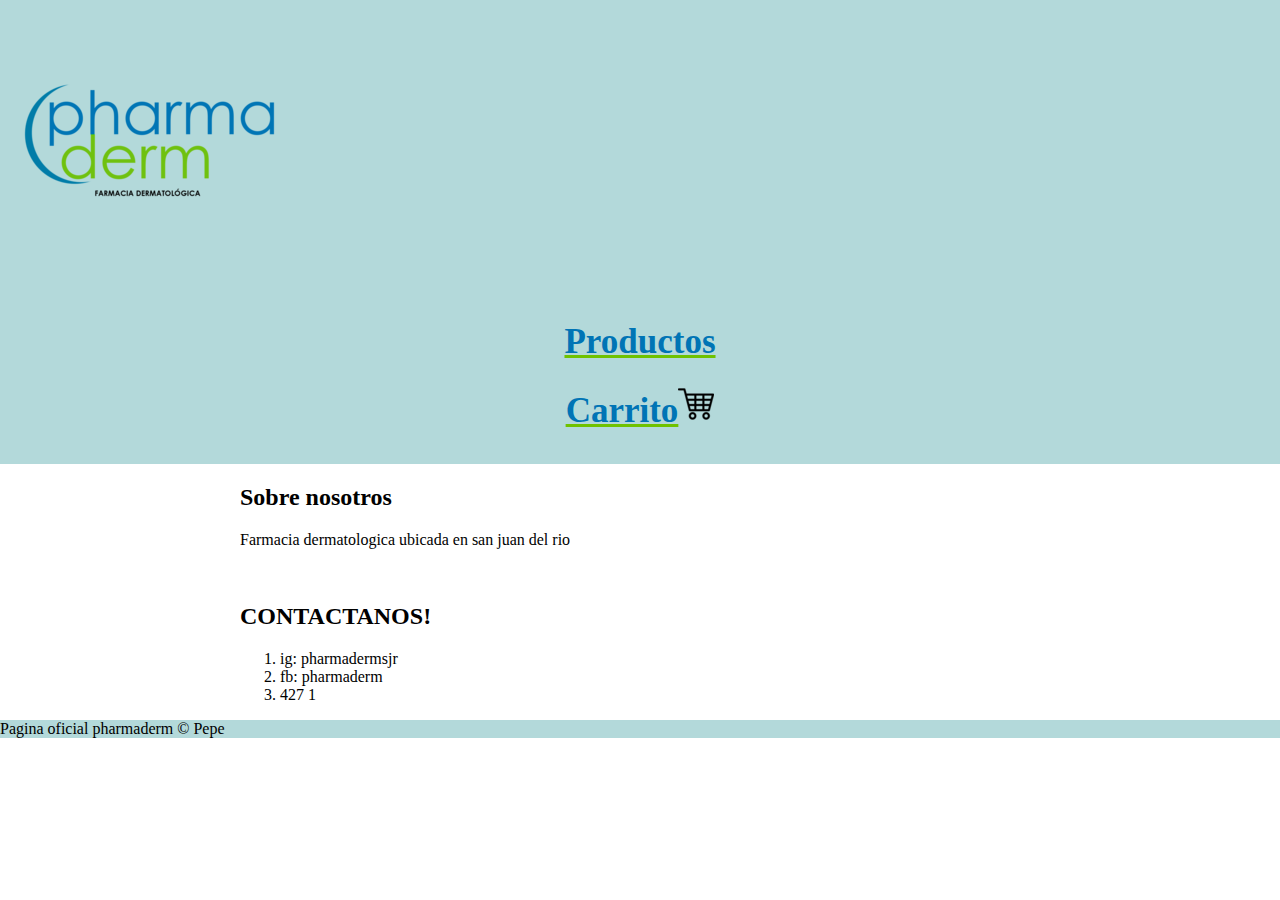
==== index.html @ 4a5bb3dc "Update index.html" ====
<!DOCTYPE html>
<html>
<head>
	<title>pharmaderm</title>
	<link rel="icon" href="img/logo-pequeno.png">
	<link rel="stylesheet" type="text/css" href="css/pharmaderm.css">
</head>
<body>
<!--header element-->
	<header>
	<a href="https://setien25.github.io/pharmaderm/"><img src="img/logo.png"></a>
<a href="https://setien25.github.io/pharmaderm/productos.html"><h1>Productos </h1> </a>
<a href="https://setien25.github.io/pharmaderm/"><h1> Carrito<img src="img/carrito.png"></h1> </a>
	</header>

<!-- main element -->
<main>
	<h2> Sobre nosotros</h2>
<p>Farmacia dermatologica ubicada en san juan del rio</p>
<img src="">

<!-- Productos -->

<!-- Contactos -->
<h2>CONTACTANOS!</h2>
<ol>
	<li>ig: pharmadermsjr</li>
	<li>fb: pharmaderm</li>
	<li>427 1</li>
</ol>
</main>

<!-- footer -->
<footer>
	<p>Pagina oficial pharmaderm &copy; Pepe</p>
</footer>
</body>
</html>
---- css/pharmaderm.css ----
body{
	margin: 0;
	font-family: Century Gothic;
}

header{
	background-color: #b3d9da;
	text-align: left;
	padding-top: 10px;
	padding-bottom: 10px;
}
header h1{
	color: #0074b5;
	font-family: Century Gothic;
	text-align: center;
	font-size: 35px;
}
header h2{
	color: #6fc200;
	font-family: Century Gothic;
	text-align: right;
	font-size: 35px;

}
main{
max-width: 800px;
margin: 0 auto;
padding: 0 20px 
}


a{
	color: #6fc200;
	font-size: 25px

}
a:hover{
	color: #0074b5;
	
}

footer{
	background-color: #b3d9da;
	text-align: left;
	padding-top: 0px;
	padding-bottom: 0px;
	margin: 0;
}
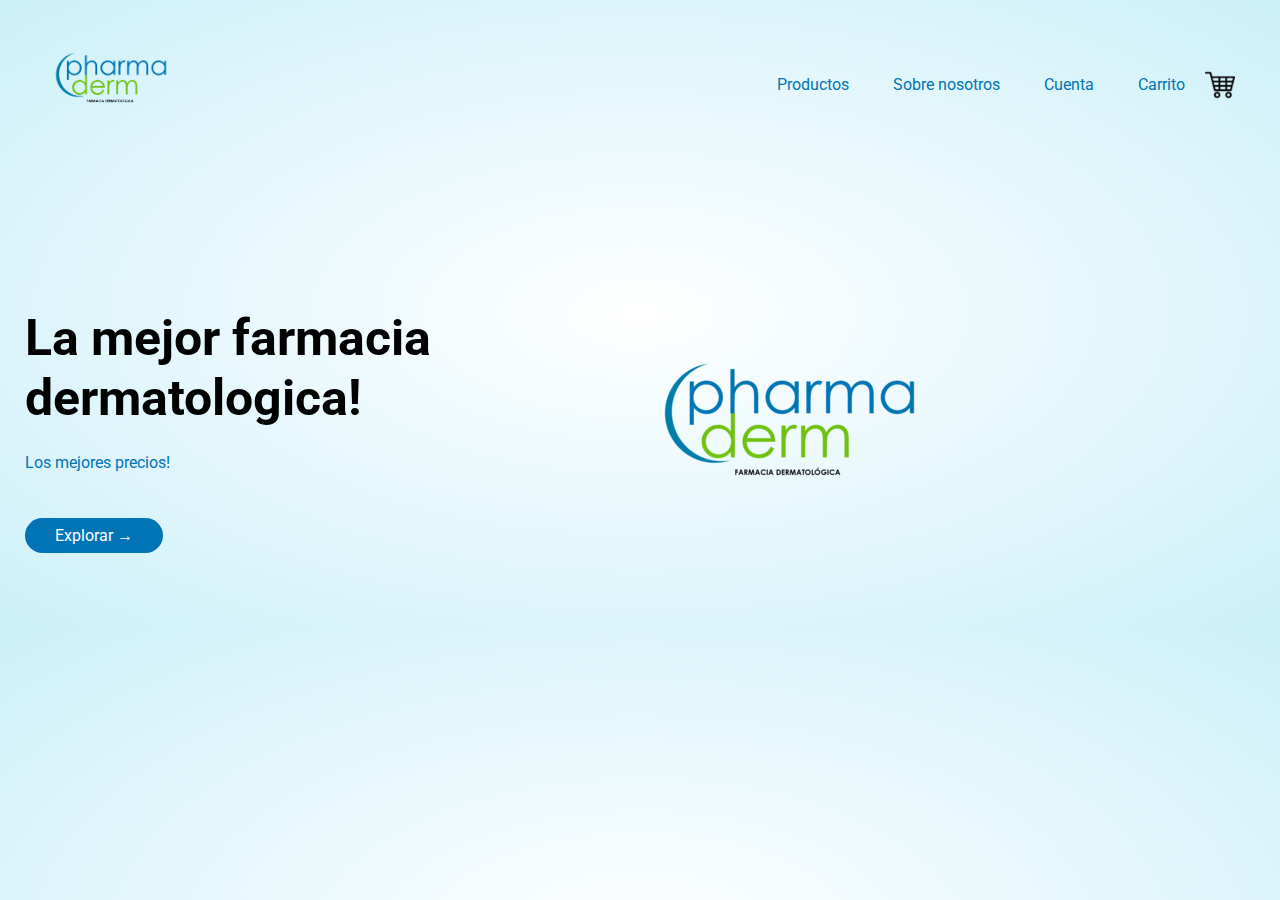
==== commit 9e84526c: "Whole new index" ====
--- a/index.html
+++ b/index.html
@@ -4,35 +4,44 @@
 	<title>pharmaderm</title>
 	<link rel="icon" href="img/logo-pequeno.png">
 	<link rel="stylesheet" type="text/css" href="css/pharmaderm.css">
+	<link rel="preconnect" href="https://fonts.gstatic.com">
+<link href="https://fonts.googleapis.com/css2?family=Roboto:wght@100;300;400;700&display=swap" rel="stylesheet">
 </head>
 <body>
+<div class="header">
+	<div class="container">
+		<div class="navbar">
+			<div class="logo">
+				<img src="img/logo.png" width="125px">
+			</div>
+			<nav>
+				<ul>
+					<li><a href="">Productos</a></li>
+					<li><a href="">Sobre nosotros</a></li>
+					<li><a href="">Cuenta</a></li>
+					<li><a href="">Carrito</a></li>
+				</ul>
+			</nav>
+			<img src="img/carrito.png" width="30px" height="30px">
+		</div>
+	<div class="row">
+		<div class="col-2">
+			<h1>La mejor farmacia dermatologica!</h1>
+			<p>Los mejores precios!</p>
+			<a href="" class="btn">Explorar &#8594;</a>
+		</div>
+		<div class="col-2">
+		<img src="img/logo.png">	
+		</div>
+	</div>
+	</div>
+</div>
+
+
+
+
+</body>
+</html>
+	
 <!--header element-->
-	<header>
-	<a href="https://setien25.github.io/pharmaderm/"><img src="img/logo.png"></a>
-<a href="https://setien25.github.io/pharmaderm/productos.html"><h1>Productos </h1> </a>
-<a href="https://setien25.github.io/pharmaderm/"><h1> Carrito<img src="img/carrito.png"></h1> </a>
-	</header>
-
-<!-- main element -->
-<main>
-	<h2> Sobre nosotros</h2>
-<p>Farmacia dermatologica ubicada en san juan del rio</p>
-<img src="">
-
-<!-- Productos -->
-
-<!-- Contactos -->
-<h2>CONTACTANOS!</h2>
-<ol>
-	<li>ig: pharmadermsjr</li>
-	<li>fb: pharmaderm</li>
-	<li>427 1</li>
-</ol>
-</main>
-
-<!-- footer -->
-<footer>
-	<p>Pagina oficial pharmaderm &copy; Pepe</p>
-</footer>
-</body>
-</html>+	--- a/css/pharmaderm.css
+++ b/css/pharmaderm.css
@@ -1,48 +1,82 @@
 body{
 	margin: 0;
-	font-family: Century Gothic;
+	
+	padding: 0;
+	box-sizing: border-box;
 }
-
-header{
-	background-color: #b3d9da;
-	text-align: left;
-	padding-top: 10px;
-	padding-bottom: 10px;
-}
-header h1{
-	color: #0074b5;
-	font-family: Century Gothic;
-	text-align: center;
-	font-size: 35px;
-}
-header h2{
-	color: #6fc200;
-	font-family: Century Gothic;
-	text-align: right;
-	font-size: 35px;
-
-}
-main{
-max-width: 800px;
-margin: 0 auto;
-padding: 0 20px 
+body{
+	font-family:'Roboto', sans-serif;
+	background: radial-gradient(#fff,#cdf0f9);
 }
 
 
+
+.navbar {
+	display: flex;
+	align-items: center;
+	padding: 20px;
+}
+nav{
+	flex: 1;
+	text-align: right;
+}
+nav ul{
+	display: inline-block;
+	list-style-type: none;
+}
+nav ul li{
+	display: inline-block;
+	margin: 20px;
+}
 a{
-	color: #6fc200;
-	font-size: 25px
-
+	text-decoration: none;
+	color: #0074b5;
 }
-a:hover{
-	color: #0074b5;
-	
+p{
+	color:  #0074b5;
+}
+.container{
+	max-width: 1300px;
+	margin: auto;
+	padding-left: 25px;
+	padding-right: 25px;
+}
+.row{
+	display: flex;
+	align-items: center;
+	flex-wrap: wrap;
+	justify-content: space-around;
 }
 
-footer{
-	background-color: #b3d9da;
-	text-align: left;
-	padding-top: 0px;
-	padding-bottom: 0px;
-	margin: 0;
+.col-2{
+	flex-basis: 50%;
+	min-width: 300px;
 }
+
+.col-2 img{
+	max-width: 100%;
+	padding: 50px 0;
+}
+.col-2 h1{
+	font-size: 50px;
+	line-height: 60px;
+	margin: 25px 0;
+}
+.btn{
+	display: inline-block;
+	background: #0074b5;
+	color: white;
+	padding: 8px 30px;
+	margin: 30px 0;
+	border-radius: 30px;
+	transition: background 0.5s;
+}
+.btn:hover{
+	background: #6fc200
+}
+.header{
+	background: radial-gradient(#fff,#cdf0f9);
+}
+.header .row{
+margin-top: 70px;
+}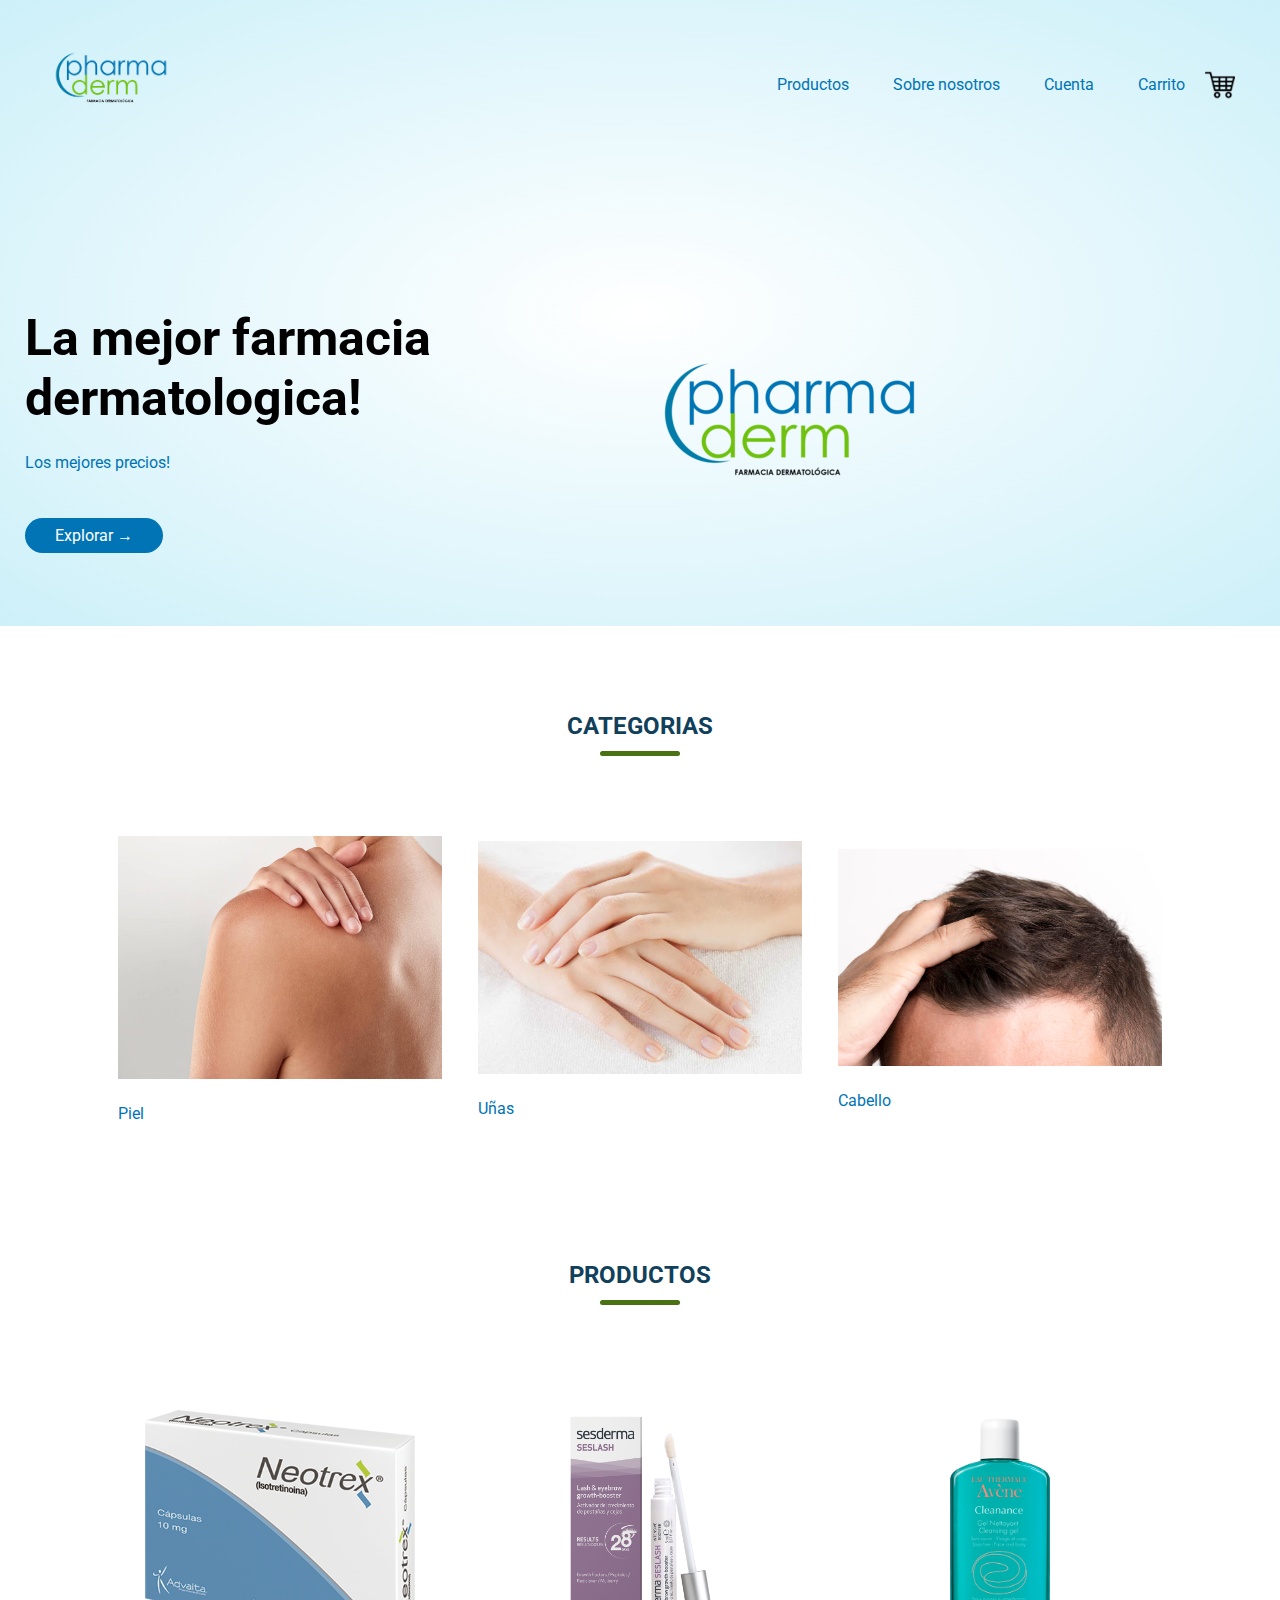
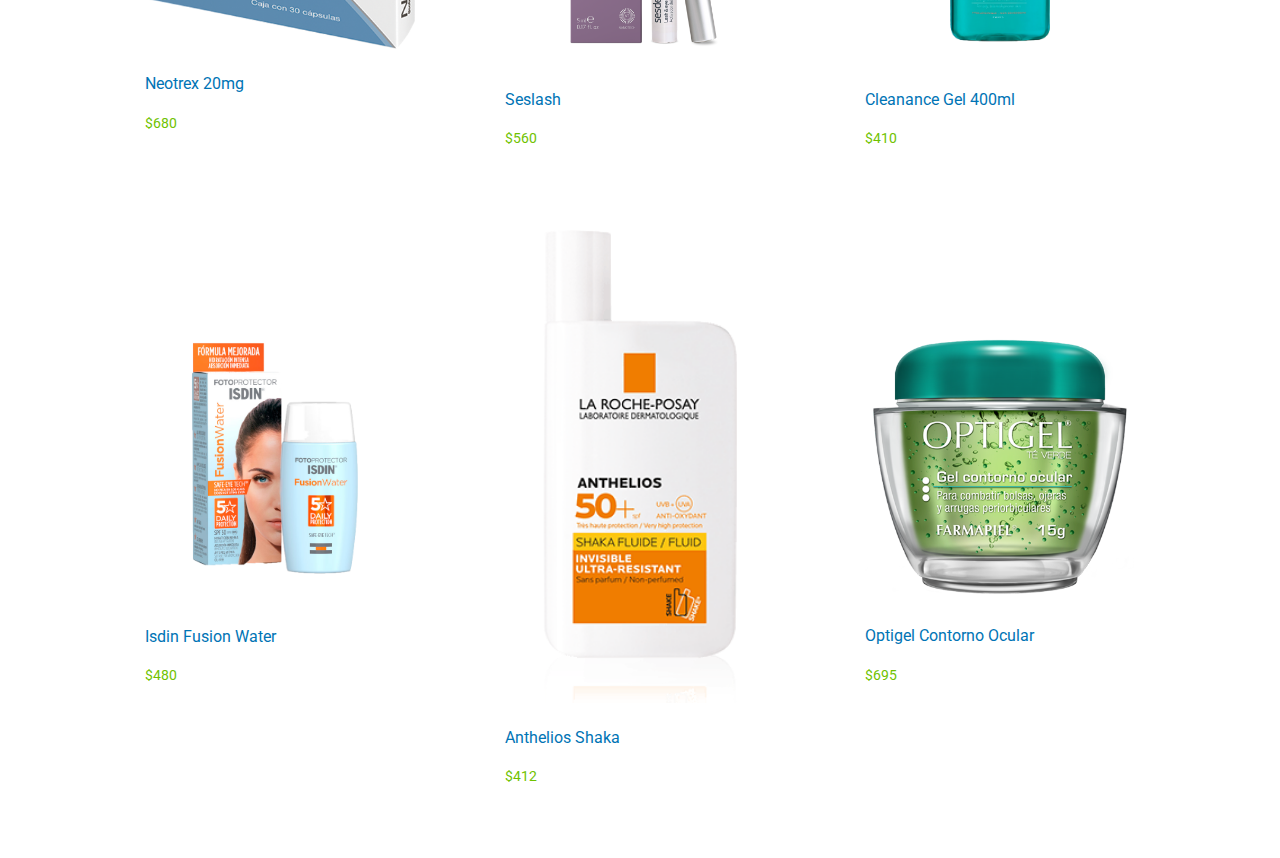
==== commit 72ebc1ae: "Added categories and some products" ====
--- a/index.html
+++ b/index.html
@@ -37,11 +37,71 @@
 	</div>
 </div>
 
+<!---featured categories--->
+<div class="categories">
+	<div class="small-container">
+		<h2 class="title">CATEGORIAS</h2>
+		<div class="row">
+		<div class="col-3">
+			<img src="img/piel.jpg">
+			<h4>Piel</h4>
+		</div>
+		<div class="col-3">
+			<img src="img/unas.jpg">
+			<h4>Uñas</h4>
+		</div>
+		<div class="col-3">
+			<img src="img/cabello.jpg">
+			<h4>Cabello</h4>
+		</div>
+	</div>
+	</div>
+	
+</div>
+<!--featured products-->
+<div class="small-container">
+	<h2 class="title">PRODUCTOS</h2>
+<div class="row">
+	<div class="col-4">
+		<img src="img/neotrex.png">
+		<h4>Neotrex 20mg</h4>
+		<p>$680</p>
+	</div>
+	<div class="col-4">
+		<img src="img/seslash.png">
+		<h4>Seslash</h4>
+		<p>$560</p>
+	</div>
+	<div class="col-4">
+		<img src="img/cleanance.png">
+		<h4>Cleanance Gel 400ml</h4>
+		<p>$410</p>
+	</div>
+	<div class="col-4">
+		<img src="img/fusionwater.png">
+		<h4>Isdin Fusion Water</h4>
+		<p>$480</p>
+	</div>
+	<div class="col-4">
+		<img src="img/shaka.png">
+		<h4>Anthelios Shaka</h4>
+		<p>$412</p>
+	</div>
+	<div class="col-4">
+		<img src="img/optigel.png">
+		<h4>Optigel Contorno Ocular</h4>
+		<p>$695</p>
+	</div>
+</div>
+
+</div>
+
 
 
 
 </body>
 </html>
 	
-<!--header element-->
+
+
 	--- a/css/pharmaderm.css
+++ b/css/pharmaderm.css
@@ -6,7 +6,7 @@
 }
 body{
 	font-family:'Roboto', sans-serif;
-	background: radial-gradient(#fff,#cdf0f9);
+	
 }
 
 
@@ -79,4 +79,69 @@
 }
 .header .row{
 margin-top: 70px;
+}
+
+.categories{
+	margin: 70px 0;
+}
+
+.col-3{
+	flex-basis: 30%;
+	min-width: 250px;
+	margin-bottom: 30px;
+}
+
+.col-3 img{
+	width: 100%
+}
+
+.small-container{
+	max-width: 1080px;
+	margin: auto;
+	padding-left: 25px;
+	padding-right: 25px;
+}
+
+.col-4{
+	flex-basis: 25%;
+	padding: 10px;
+	min-width: 200px;
+	margin-bottom: 50px;
+	transition: transform 0.5s;
+}
+.col-4 img{
+	width: 100%;
+}
+
+.title{
+	text-align: center;
+	margin: 0 auto 80px;
+	position: relative;
+	line-height: 60px;
+	color: #11405b;
+
+}
+
+.title::after{
+	content: '';
+	background: #497212;
+	width: 80px;
+	height: 5px;
+	border-radius: 5px;
+	position: absolute;
+	bottom: 0;
+	left: 50%;
+	transform: translateX(-50%);
+}
+h4{
+	color:  #0074b5;
+	font-weight: normal;
+
+}
+.col-4 p{
+	font-size: 14px;
+	color: #6fc200;
+}
+.col-4:hover{
+	transform: translateY(-5px);
 }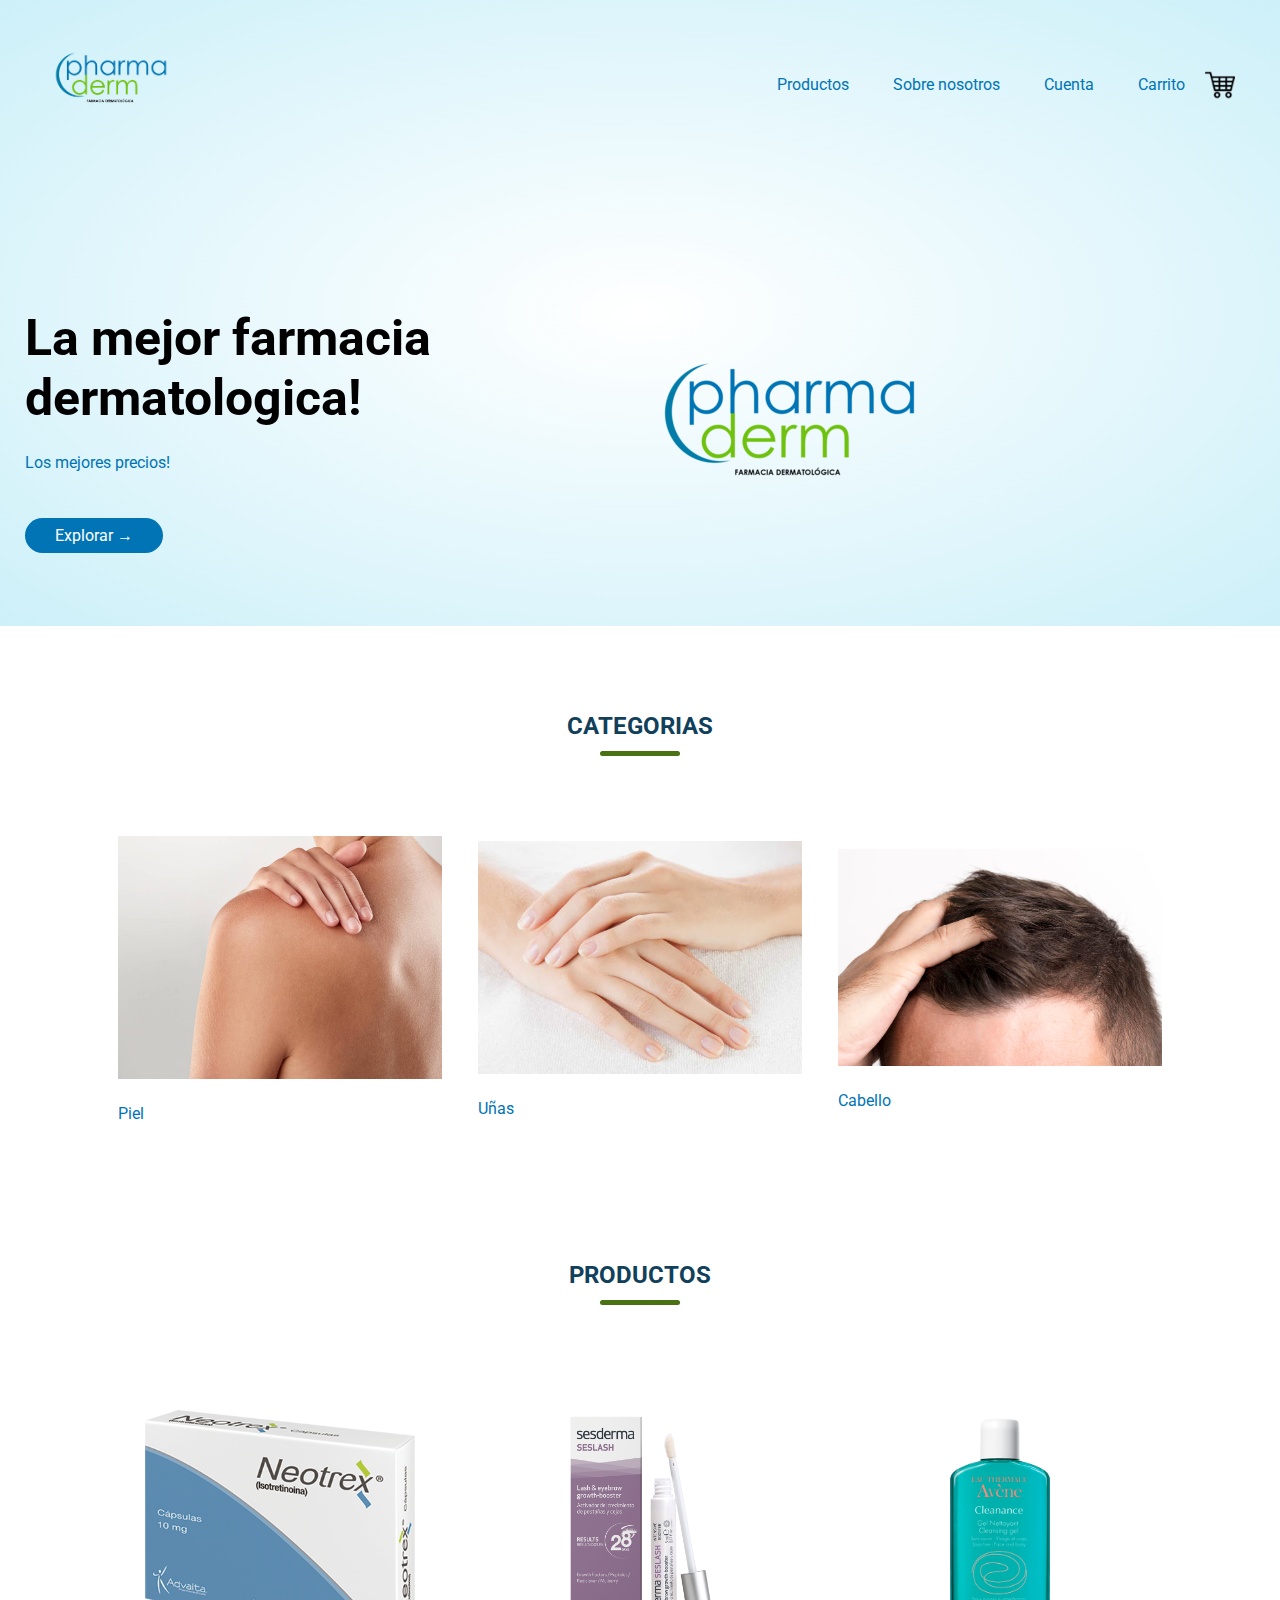
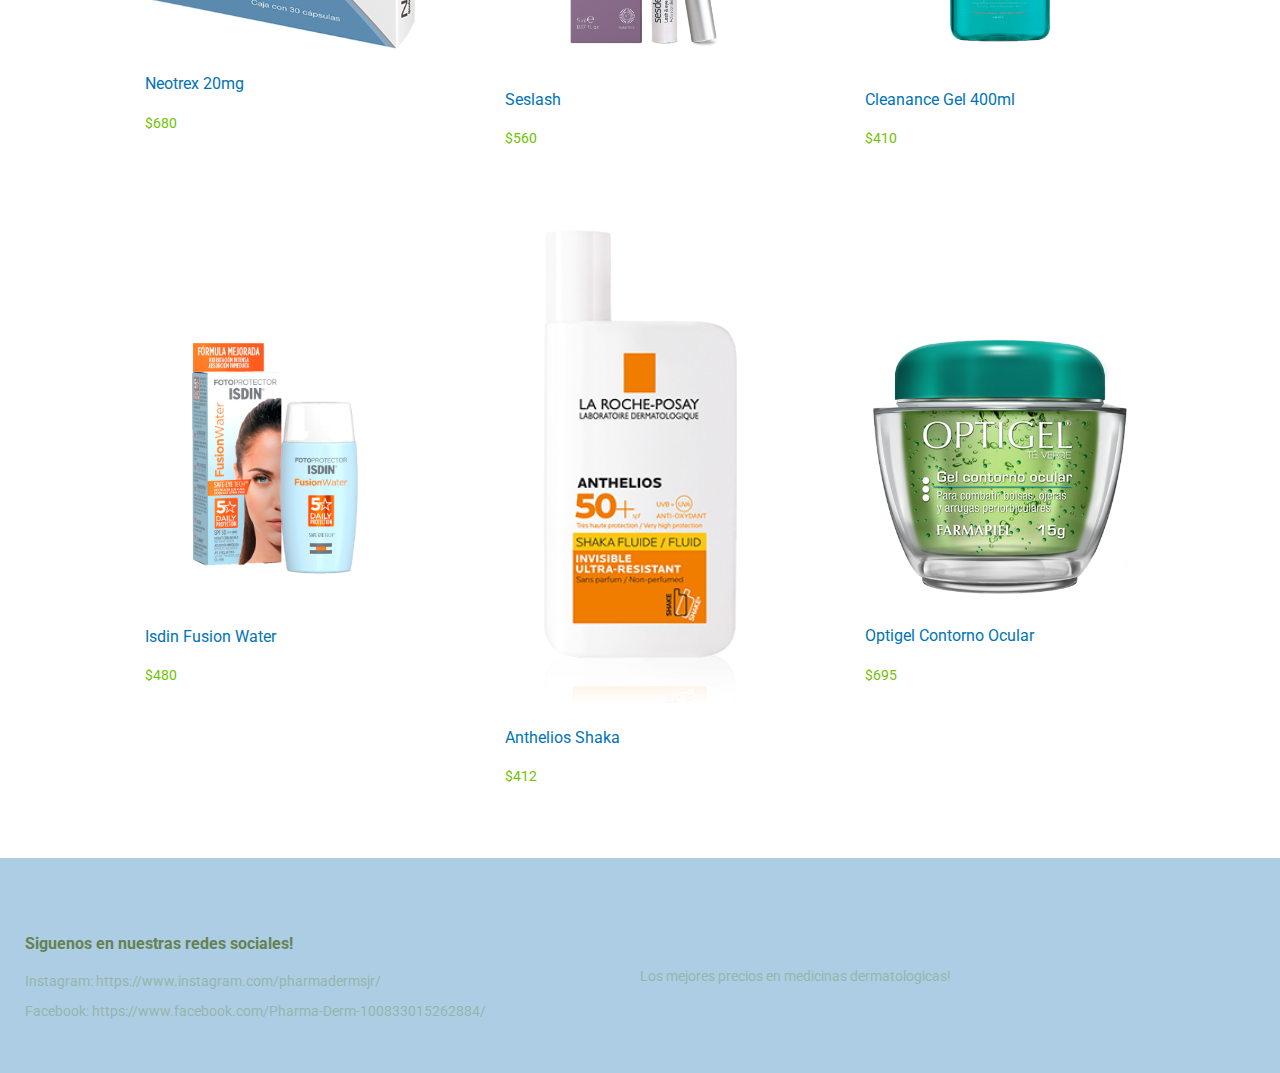
==== commit b6862d87: "3333" ====
--- a/index.html
+++ b/index.html
@@ -93,10 +93,25 @@
 		<p>$695</p>
 	</div>
 </div>
+</div>
+<!--Footer-->
+<div class="footer">
+	<div class="container">
+		<div class="row">
+			<div class="footer-col-1">
+				<h3>Siguenos en nuestras redes sociales!</h3>
+				<p>Instagram: https://www.instagram.com/pharmadermsjr/</p>
+				<p>Facebook: https://www.facebook.com/Pharma-Derm-100833015262884/</p>
 
+			</div>
+			<div class="footer-col-2">
+				<p>Los mejores precios en medicinas dermatologicas!</p>
+			</div>
+
+		</div>
+	</div>
+	
 </div>
-
-
 
 
 </body>
--- a/css/pharmaderm.css
+++ b/css/pharmaderm.css
@@ -144,4 +144,27 @@
 }
 .col-4:hover{
 	transform: translateY(-5px);
-}+}
+.footer{
+	background: #adcde5;
+	color: #8a8a;
+	font-size: 14px;
+	padding: 60px 0 20px;
+}
+.footer p{
+	color: #8a8a;
+}
+.footer h3{
+	color: #658252;
+	margin-bottom: 20px;
+}
+.footer-col-1, .footer-col-2{
+	min-width: 250px;
+	margin-bottom: 20px;
+}
+.footer-col-1{
+	flex-basis: 50%;
+}
+.footer-col-2{
+	flex: 1;
+}
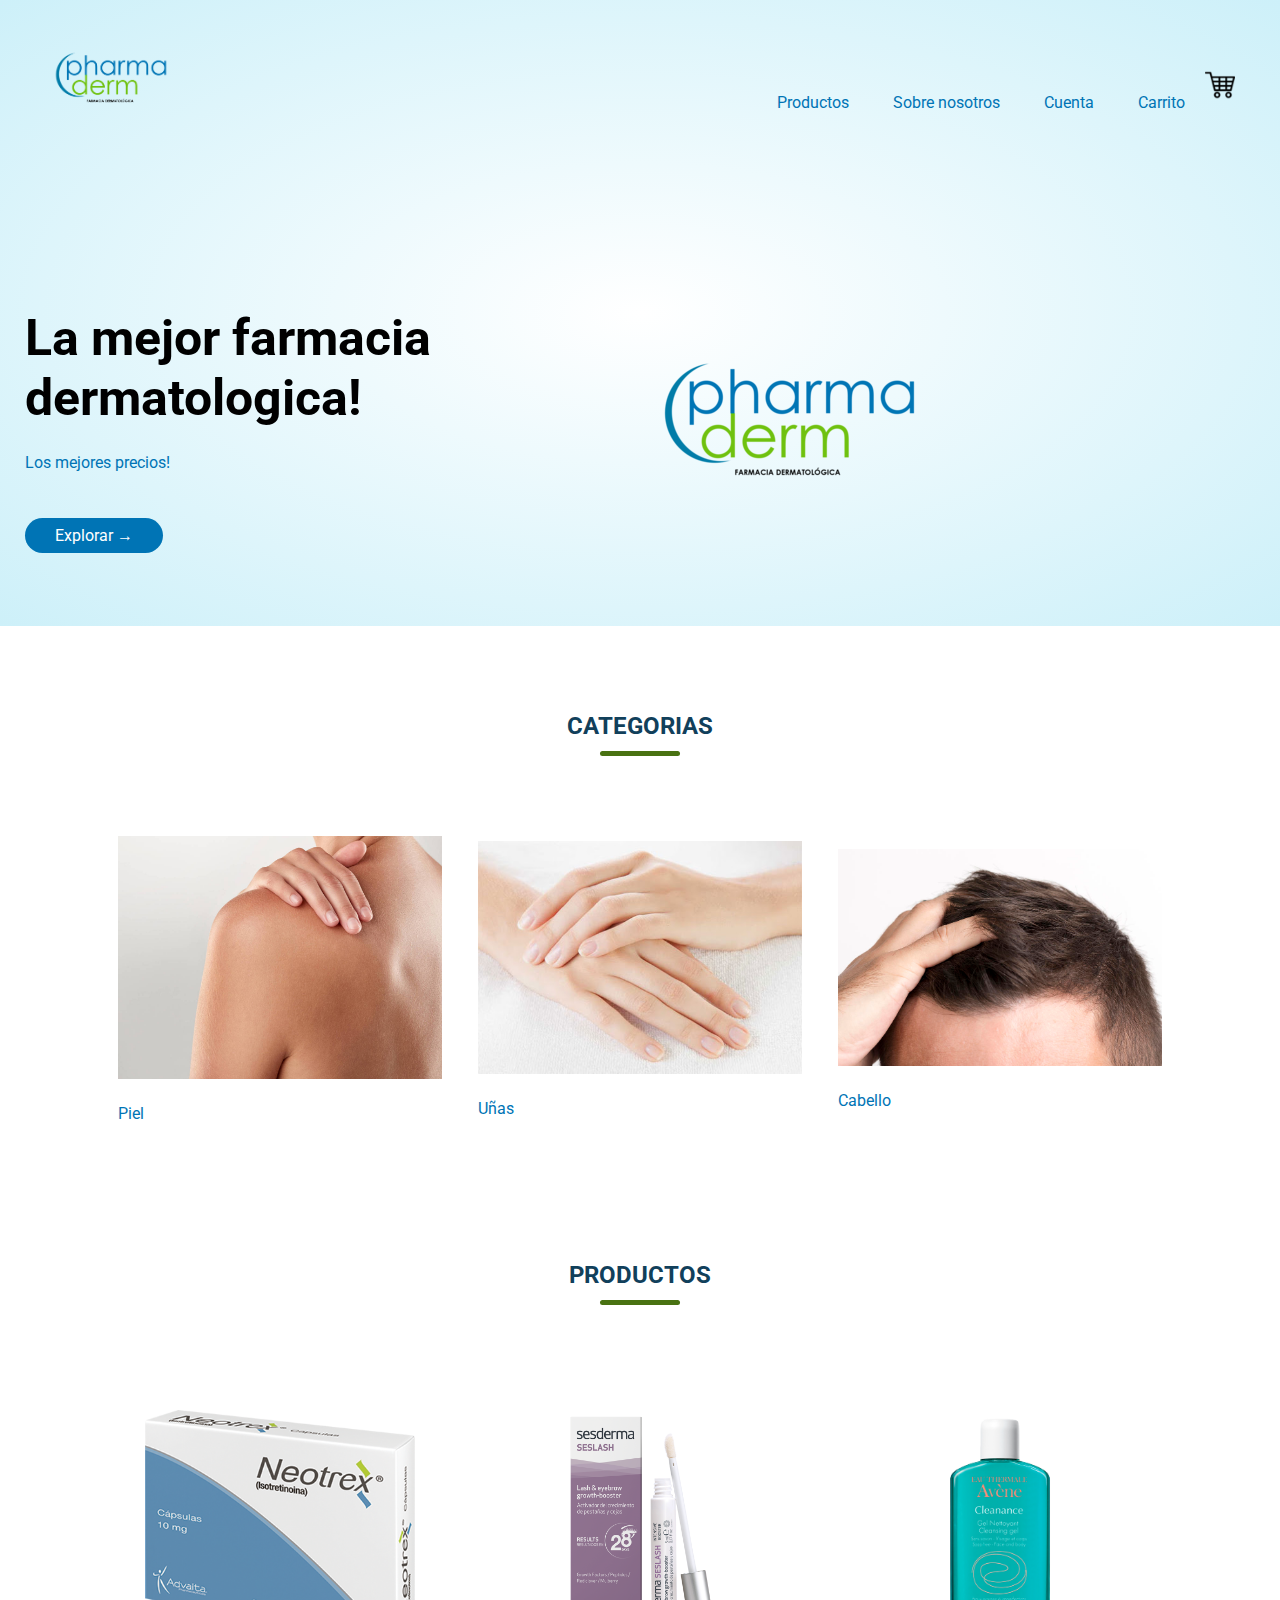
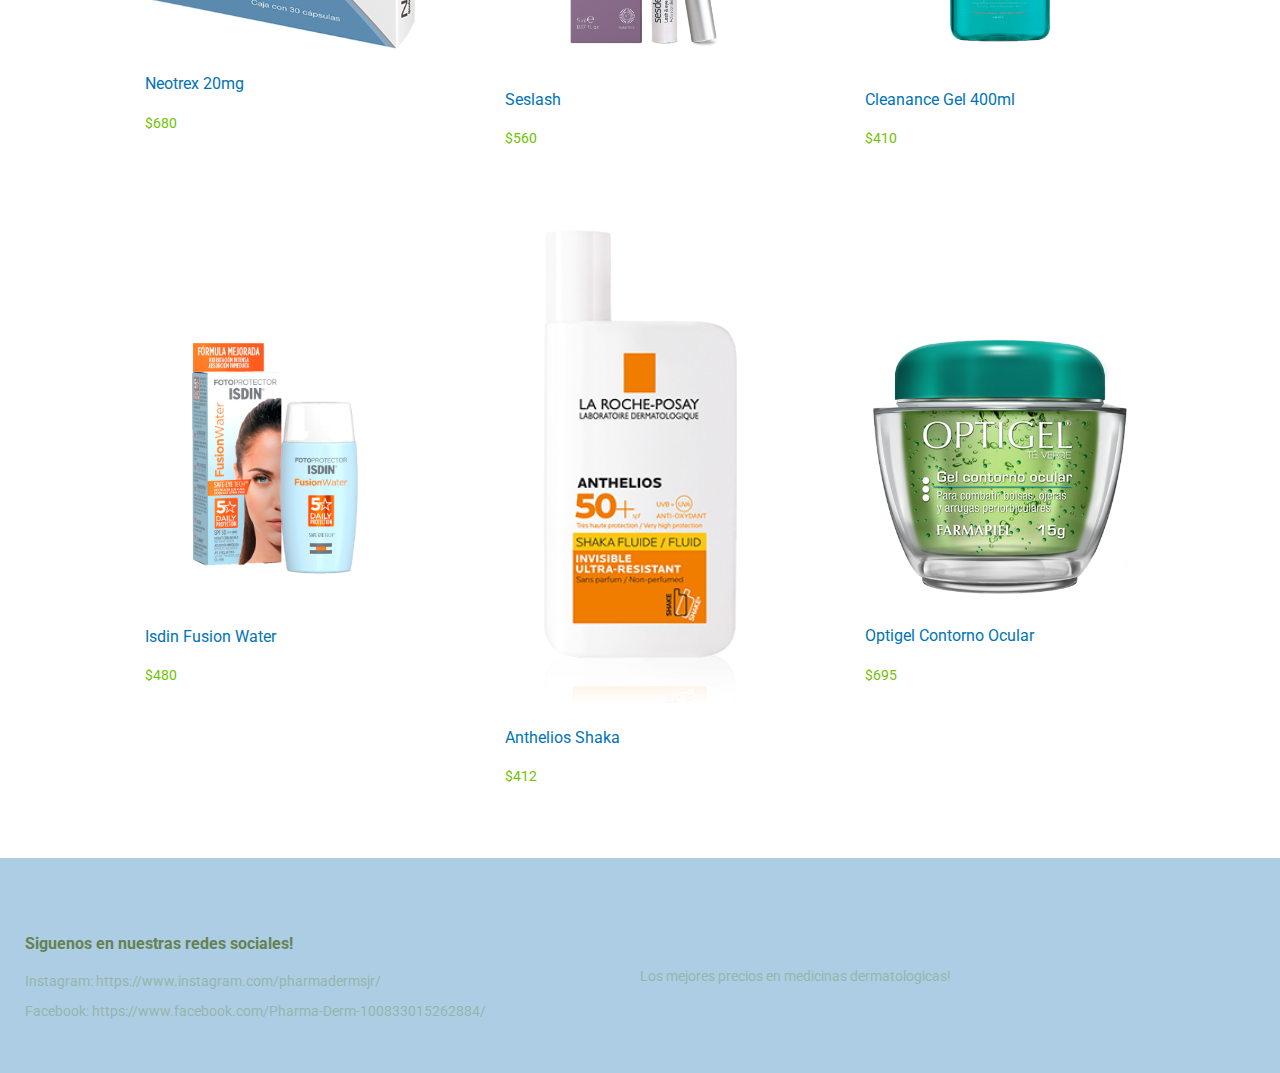
==== commit f186a5ff: "Homepage finished" ====
--- a/index.html
+++ b/index.html
@@ -1,7 +1,9 @@
 <!DOCTYPE html>
 <html>
 <head>
-	<title>pharmaderm</title>
+	<meta charset="utf-8">
+	<meta name="viewport" content="width=device-width, initial-scale=1.0">
+	<title>pharmaderm|Farmacia Dermatologica</title>
 	<link rel="icon" href="img/logo-pequeno.png">
 	<link rel="stylesheet" type="text/css" href="css/pharmaderm.css">
 	<link rel="preconnect" href="https://fonts.gstatic.com">
@@ -15,7 +17,7 @@
 				<img src="img/logo.png" width="125px">
 			</div>
 			<nav>
-				<ul>
+				<ul id="MenuItems">
 					<li><a href="">Productos</a></li>
 					<li><a href="">Sobre nosotros</a></li>
 					<li><a href="">Cuenta</a></li>
@@ -23,6 +25,7 @@
 				</ul>
 			</nav>
 			<img src="img/carrito.png" width="30px" height="30px">
+			<img src="img/menu.png" class="menu-icon" onclick="menutoggle()">
 		</div>
 	<div class="row">
 		<div class="col-2">
@@ -113,6 +116,24 @@
 	
 </div>
 
+<script>
+	var MenuItems = document.getElementById("MenuItems");
+
+	MenuItems.style.maxHeight = "0px";
+
+	function menutoggle(){
+		if(MenuItems.style.maxHeight == "0px")
+		{
+			MenuItems.style.maxHeight = "200px";
+		}
+		else
+		{
+			MenuItems.style.maxHeight = "0px";
+		}
+	}
+
+</script>
+
 
 </body>
 </html>
--- a/css/pharmaderm.css
+++ b/css/pharmaderm.css
@@ -168,3 +168,47 @@
 .footer-col-2{
 	flex: 1;
 }
+.menu-icon{
+	width: 28px;
+	margin-left: 20px;
+	display: none;
+}
+
+@media only screen and (max-width: 800px){
+	nav ul{
+		position: absolute;
+		top: 70px;
+		left: 0;
+		background: #333;
+		width: 100%;
+		overflow: hidden;
+		transition: max-height 0.5s;
+
+	}
+	nav ul li{
+		display: block;
+		margin-right: 50px;
+		margin-top: 10px;
+		margin-bottom: 10px;
+
+	}
+	nav ul li a{
+		color: #81aac9
+
+	}
+	.menu-icon{
+		display: block;
+		cursor: pointer;
+	}
+}
+
+<!---less than 600--->
+
+@media only screen and (max-width: 600px){
+	.row{
+		text-align: center;
+	}
+	.col-2, .col-3, .col-4{
+		flex-basis: 100%;
+	}
+}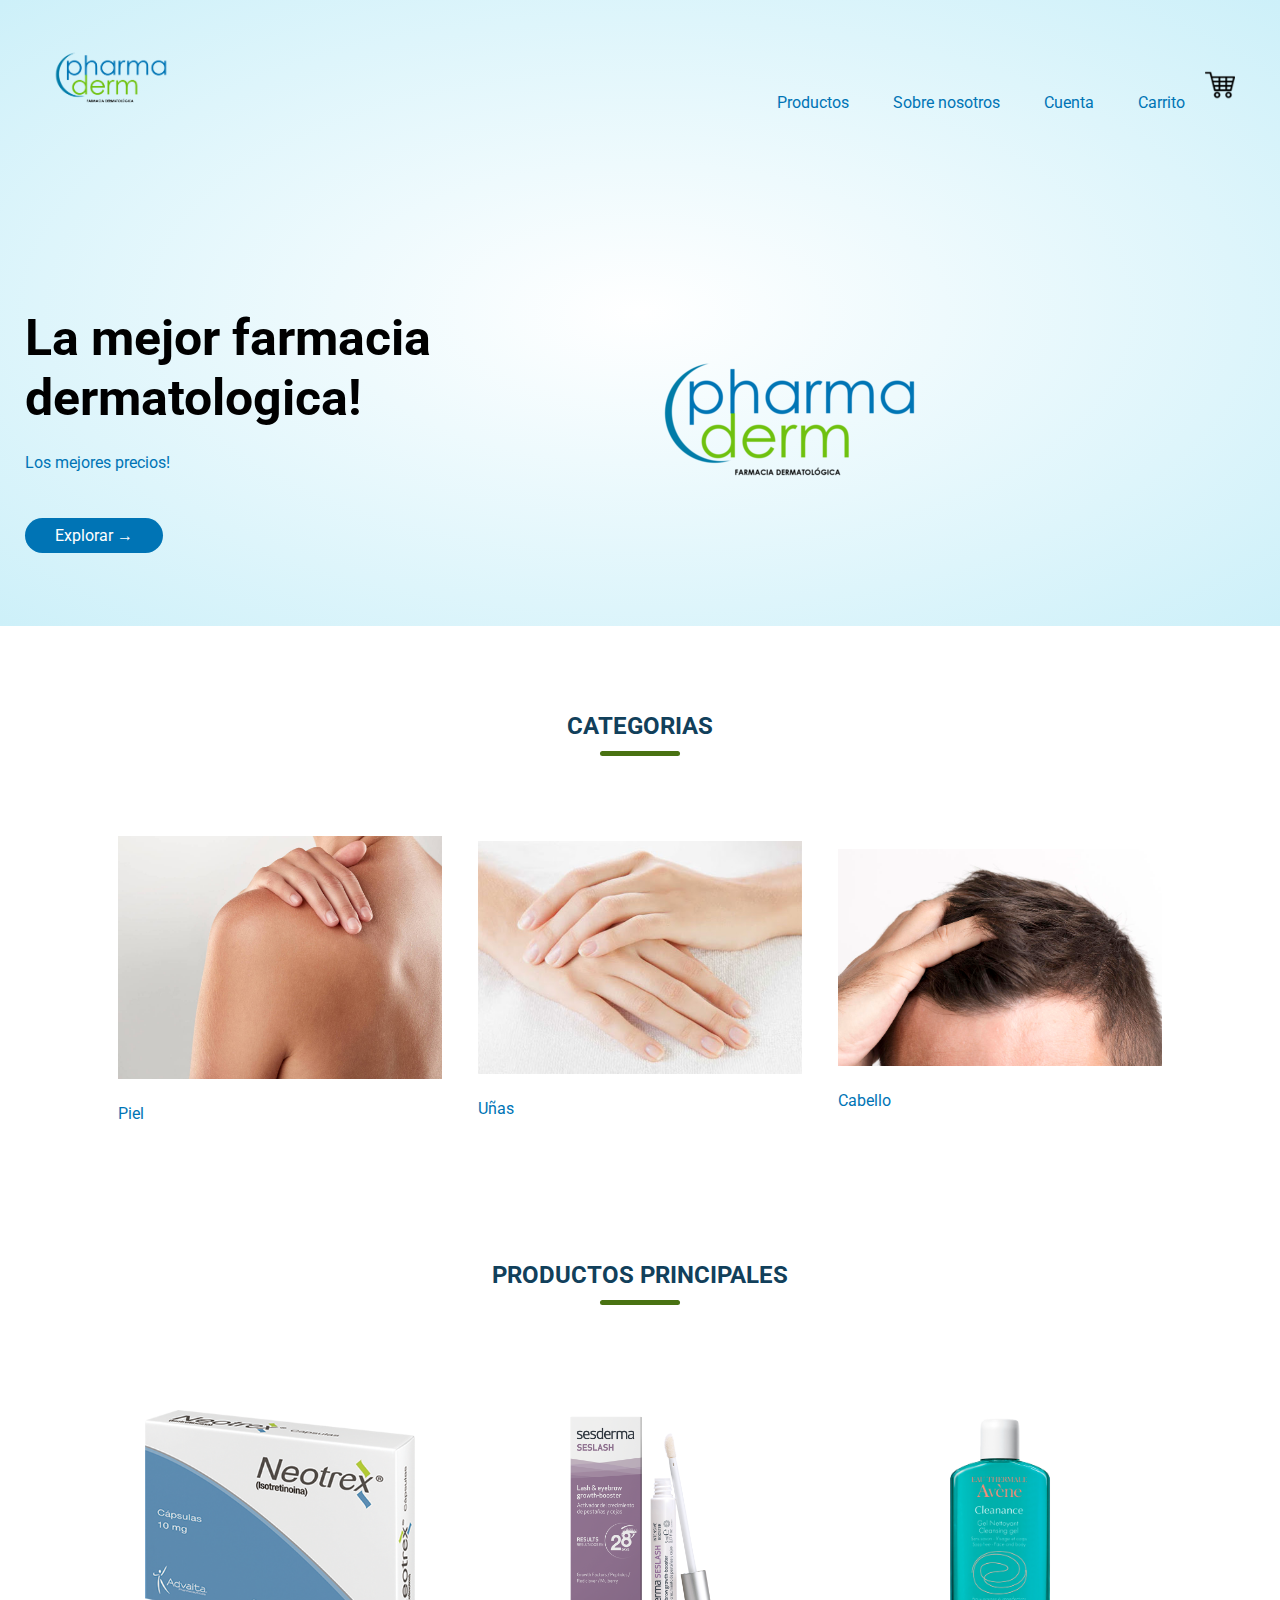
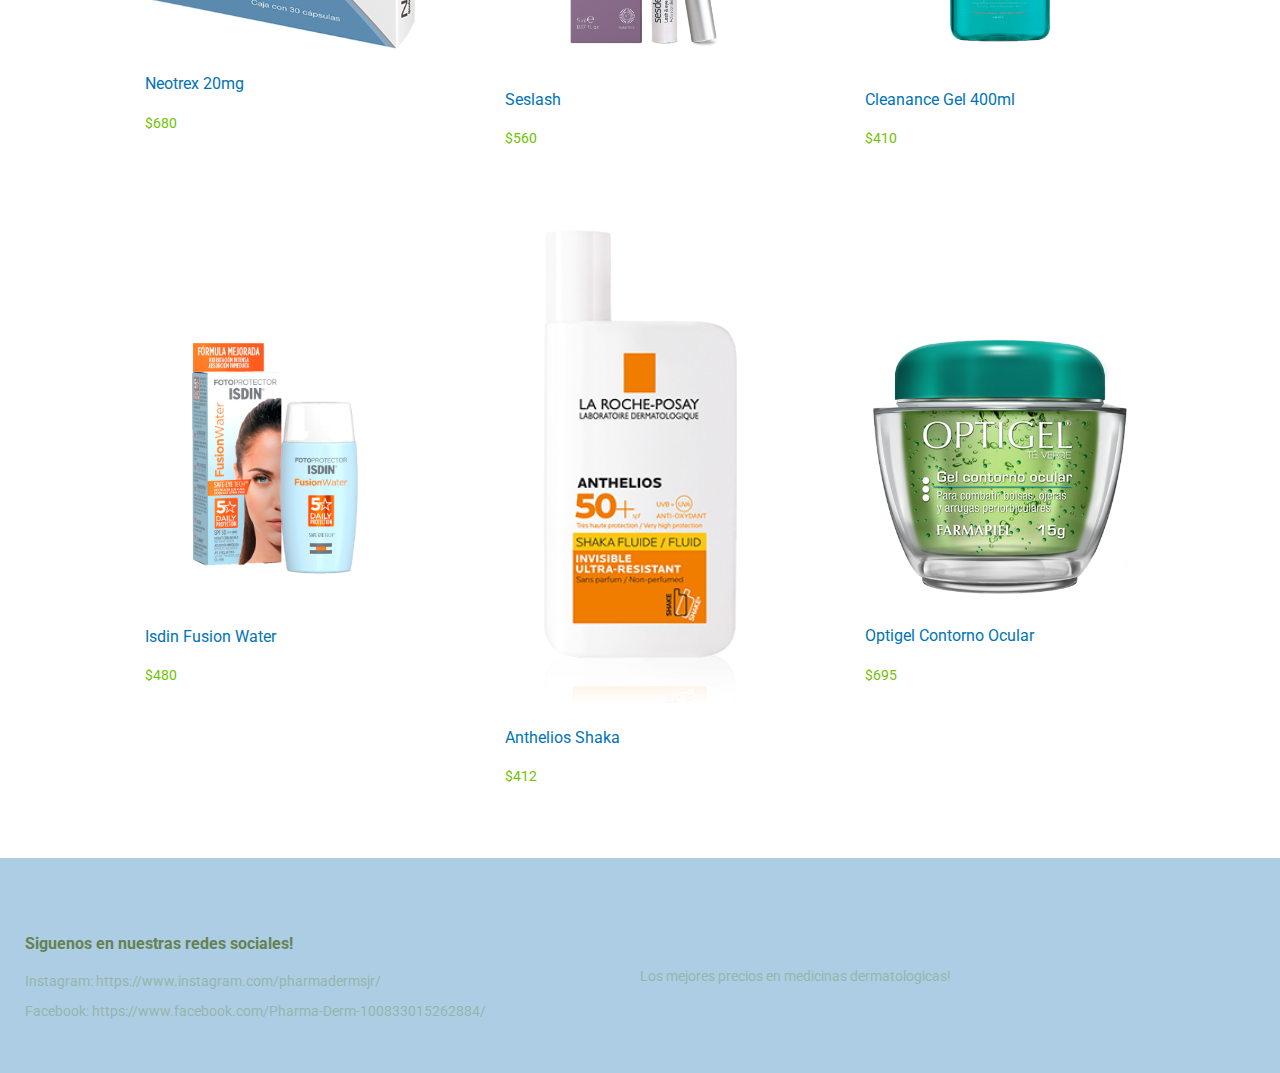
==== commit 8de937fa: "cREATED "PRODUCTOS"" ====
--- a/index.html
+++ b/index.html
@@ -63,7 +63,7 @@
 </div>
 <!--featured products-->
 <div class="small-container">
-	<h2 class="title">PRODUCTOS</h2>
+	<h2 class="title">PRODUCTOS PRINCIPALES</h2>
 <div class="row">
 	<div class="col-4">
 		<img src="img/neotrex.png">
